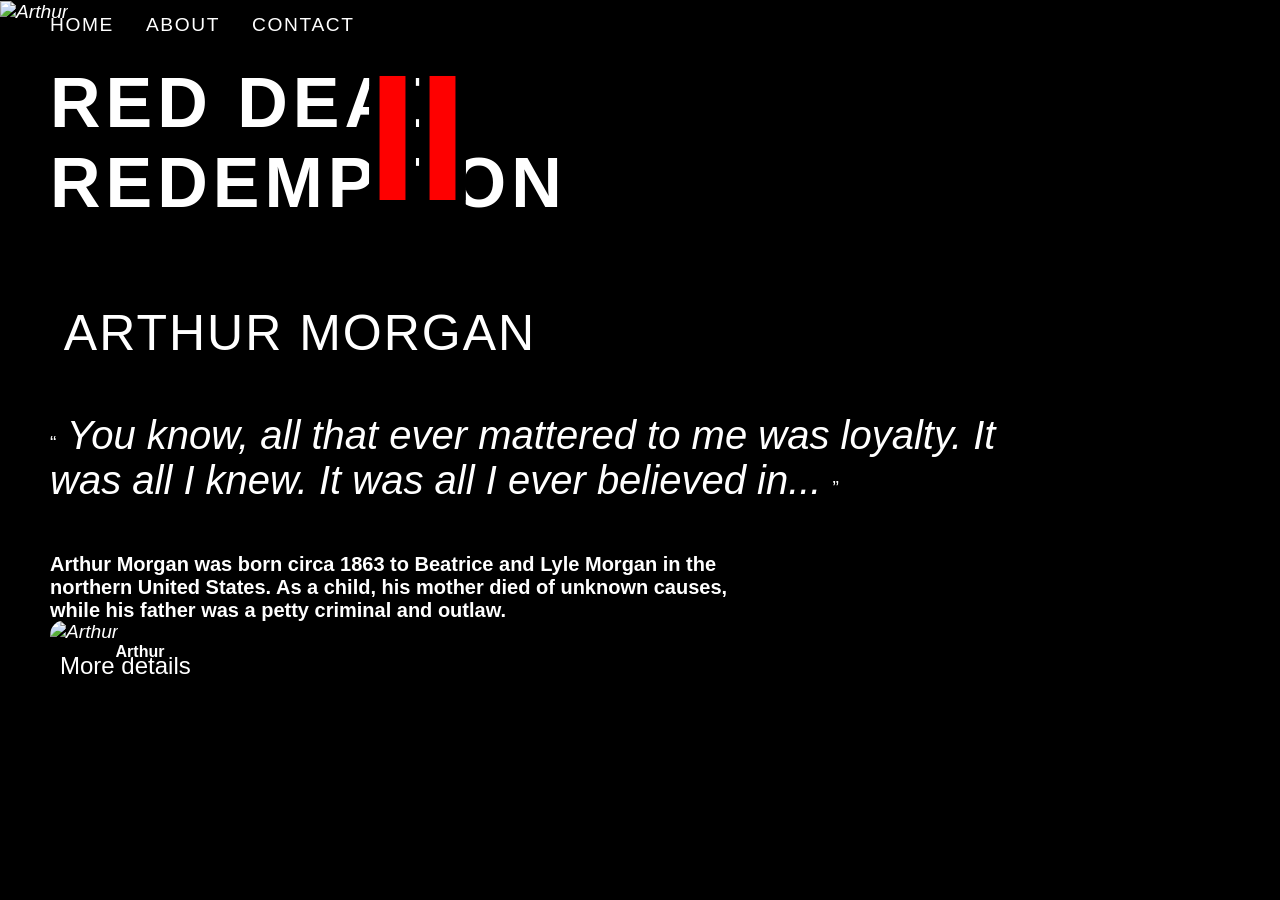
==== AnimatedSlider/index.html @ 1285ab34 "Add files via upload" ====
<!DOCTYPE html>
<html lang="en">
<head>
    <meta charset="UTF-8">
    <meta name="viewport" content="width=device-width, initial-scale=1.0">
    <title>Animated Slider</title>
    <link href="https://fonts.cdnfonts.com/css/chinese-rocks" rel="stylesheet">
    <link href="https://fonts.cdnfonts.com/css/sf-speakeasy-2" rel="stylesheet">
    <link rel="stylesheet" href="reset.css">
    <link rel="stylesheet" href="style.css">
    <script src="script.js"></script>
</head>
<body>
    <header>
        <nav>
            <a href="#">Home</a>
            <a href="#">About</a>
            <a href="#">Contact</a>
        </nav>
    </header>


    <div class="slider">
        <div class="list">
            <div class="item">
            <img src="img/Arthur.jpg" alt="Arthur">
            <div class="detail">
                <div class="title">Red Dead <br>Redemption<h1>II</h1></div>
                <div class="name">Arthur Morgan</div>
                <q class="quote"><i> You know, all that ever mattered to me was loyalty.
                    It was all I knew. It was all I ever believed in... </i></q>
                <p class="desc">Arthur Morgan was born circa 1863 to Beatrice and Lyle Morgan in the northern United States. As a child, his mother died of unknown causes, while his father was a petty criminal and outlaw.</p>
                <a href="https://reddead.fandom.com/wiki/Arthur_Morgan#History" class="more">More details</a>
            </div>
            <!-- </div>
            <div class="item"></div>
            <img src="img/Dutch.jpg" alt="Dutch">
            <div class="detail">
                <div class="title">Red Dead <br>Redemption<h1>II</h1></div>
                <div class="name">Dutch van der Linde</div>
                <q class="quote"><i> You kill, I kill. You rob, I rob. Only difference I can see is I choose whom I kill, and rob, while you destroy everything in your path. </i></q>
                <p class="desc">Dutch was born to a woman of English descent named Greta and a father of Dutch ancestry somewhere near Philadelphia. His father fought for the Union in the American Civil War and died in a battle that occurred in Pennsylvania; 
                    because of his father's death, Van der Linde developed a sworn grudge against Southerners.</p>
                <a href="https://reddead.fandom.com/wiki/Dutch_van_der_Linde#History" class="more">More details</a>
            </div> -->
        </div>
        </div>

        <div class="thumbnail">
            <div class="item-tmb">
                <img src="img/Arthur.jpg" alt="Arthur" class="img-tmb">
                <div class="detail-tmb">
                    <div class="name-tmb">Arthur</div>
                </div>
            </div>
        </div>
    </div>


</body>
</html>
---- AnimatedSlider/style.css ----
@import url('https://fonts.cdnfonts.com/css/chinese-rocks');
@import url('https://fonts.cdnfonts.com/css/sf-speakeasy-2');
@import url('https://fonts.googleapis.com/css2?family=Poppins:ital,wght@0,100;0,200;0,300;0,400;0,500;0,600;0,700;0,800;0,900;1,100;1,200;1,300;1,400;1,500;1,600;1,700;1,800;1,900&display=swap');
@import url('https://ufonts.com/fonts/toronto-gothic.html');

body {
    font-family: 'Chinese Rocks Rg', sans-serif;
    font-weight: 500;
    background-color: #000;
    color: #fff;
    font-size: 1.2rem;                                            
}

header {
    width: 1200px;
    max-width: 80%;
    height: 50px;
    display: flex;
    align-items: center;
    position: relative;
    z-index: 999;
}

header nav{
    display: flex;
    gap: 2rem;
    margin-left: 50px;
}

header nav a {
    text-decoration: none;
    text-transform: uppercase;
    color: white;
    letter-spacing: 0.1rem;
}

/* slider */
.slider {
    width: 100vw;
    height: 100vh;
    overflow: hidden;
    margin-top: -50px;
    position: relative;
}

.slider .list .item{
    position: absolute;
    inset: 0 0 0 0;
}

.slider .list .item img {
    width: 100%;
    height: 100%;
    object-fit: cover;
}

.slider .list .item .detail {
    position: absolute;
    width: 1200px;
    max-width: 80%;
    margin: auto;
    top: 7%;
    margin-left: 50px;
}

.title{
    font-size: 70px;
    font-weight: 600;
    text-transform: uppercase;
    letter-spacing: 5px;
    margin-bottom: 80px;
    text-shadow: 
        10px 10px 0 #000, 
       -10px -10px 0 #000,  
        10px -10px 0 #000,  
       -10px  10px 0 #000,  
        10px  10px 0 #000,  
       -10px -10px 0 #000,  
        10px -10px 0 #000,  
       -10px  10px 0 #000,  
        10px  0px 0 #000,  
       -10px  0px 0 #000,  
        0px  10px 0 #000,  
        0px -10px 0 #000,  
        7px 7px 0 #000, 
       -7px -7px 0 #000,  
        7px -7px 0 #000,  
       -7px  7px 0 #000,  
        7px  7px 0 #000,  
       -7px -7px 0 #000,  
        7px -7px 0 #000,  
       -7px  7px 0 #000,  
        7px  0px 0 #000,  
       -7px  0px 0 #000,  
        0px  7px 0 #000,  
        0px -7px 0 #000; 
}    
h1 {
    font-size: 180px;
    position: absolute;
    margin-left: 31%;
    top: -29px;
    font-family: 'SF Speakeasy', sans-serif;
    letter-spacing: 0px;
    color:#FE0000;
    text-shadow: 
        10px 10px 0 #000, 
       -10px -10px 0 #000,  
        10px -10px 0 #000,  
       -10px  10px 0 #000,  
        10px  10px 0 #000,  
       -10px -10px 0 #000,  
        10px -10px 0 #000,  
       -10px  10px 0 #000,  
        10px  0px 0 #000,  
       -10px  0px 0 #000,  
        0px  10px 0 #000,  
        0px -10px 0 #000,  
        7px 7px 0 #000, 
       -7px -7px 0 #000,  
        7px -7px 0 #000,  
       -7px  7px 0 #000,  
        7px  7px 0 #000,  
       -7px -7px 0 #000,  
        7px -7px 0 #000,  
       -7px  7px 0 #000,  
        7px  0px 0 #000,  
       -7px  0px 0 #000,  
        0px  7px 0 #000,  
        0px -7px 0 #000;
}

.name {
    border-radius: 5px;
    text-align: center;
    width: 500px;
    font-size: 50px;
    letter-spacing: 2px;
    text-transform: uppercase;
    line-height: 50px;
    margin-bottom: 50px;
    background-color: #000;
    padding: 5px;
    color: #fff;
}


.desc {
    font-size: 20px;
    letter-spacing: 0;
    font-weight: 600;
    font-family: 'TorontoGothic', sans-serif;
    width: 70%;
    margin-top: 50px;
    margin-bottom: 30px;
}

q.quote i {
    font-size: 40px;
    width: 600px;
}

.more {
    font-size: 24px;
    text-decoration: none;
    color: white;
    background-color: black;
    padding: 10px;
    border-radius: 5px;
}

.more:hover {
    color: #000;
    background-color: #FE0000;
    transition: 0.75s;
}

/* thumbnail */

.thumbnail {
    position: absolute;
    bottom: 50px;
    left: 50px;
    width: max-content;
    display: flex;
    gap: 20px;
    z-index: 1;
}

.thumbnail .item-tmb {
    width: 180px;
    height: 220px;
    flex-shrink: 0;
    position: relative;
    border-radius: 15px;
    overflow: hidden;
    bottom: 10px;
}

.thumbnail .item-tmb .img-tmb {
    width: 100%;
    height: 100%;
    object-fit: cover;
    border: 15px;
    object-position: right center;
}

.thumbnail .item-tmb .detail-tmb{
    position: absolute;
    border: 15px;
    left: 10px;
    right: 10px;
}

.thumbnail .item-tmb .detail-tmb .name-tmb {
    font-weight: 900;
    font-size: 1rem;
    text-align: center;
    margin-bottom: 5px;
    text-shadow: 1px 1px 1px #000;
    color: #fff;
}
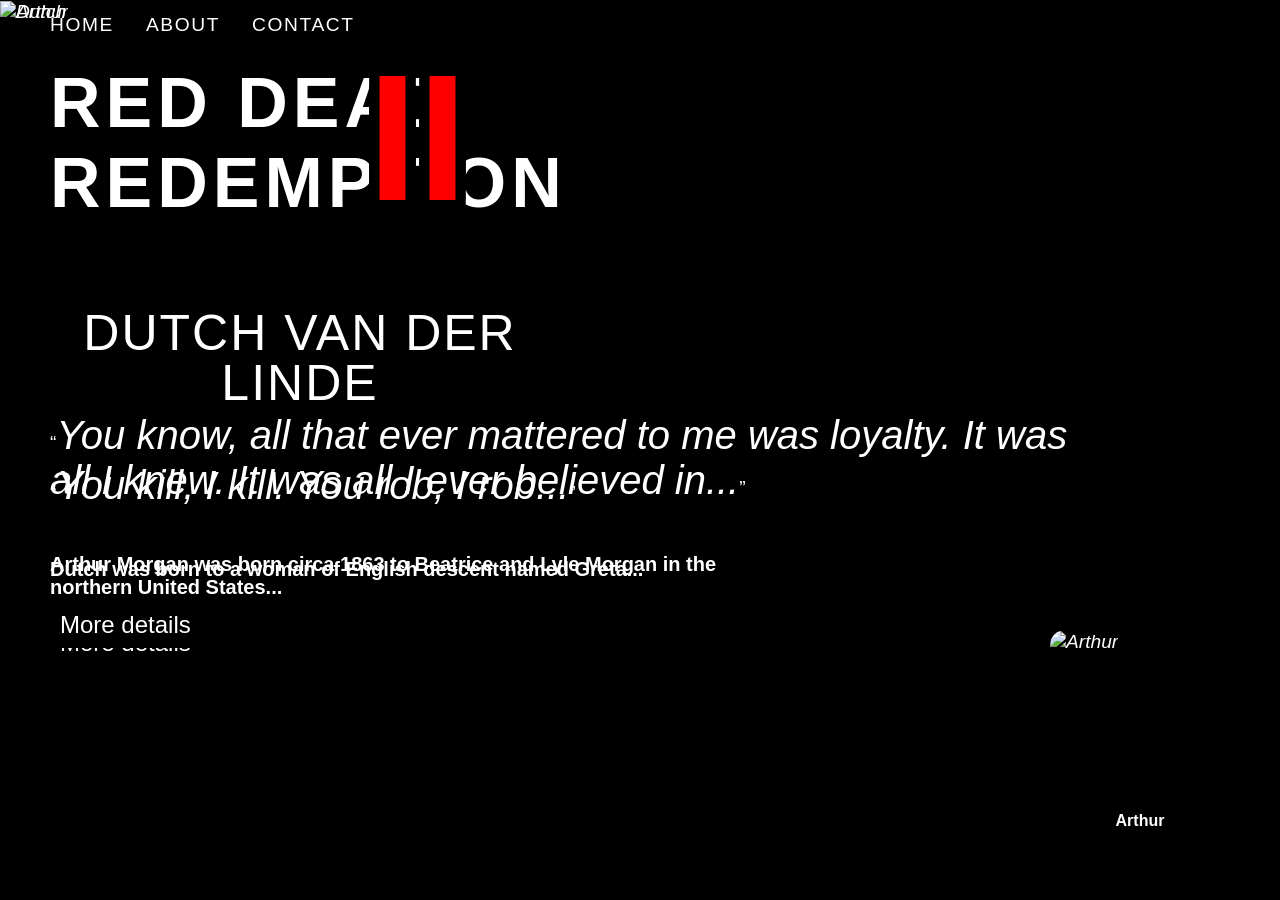
==== commit ed60665a: "Add files via upload" ====
--- a/AnimatedSlider/index.html
+++ b/AnimatedSlider/index.html
@@ -23,28 +23,28 @@
     <div class="slider">
         <div class="list">
             <div class="item">
-            <img src="img/Arthur.jpg" alt="Arthur">
-            <div class="detail">
-                <div class="title">Red Dead <br>Redemption<h1>II</h1></div>
-                <div class="name">Arthur Morgan</div>
-                <q class="quote"><i> You know, all that ever mattered to me was loyalty.
-                    It was all I knew. It was all I ever believed in... </i></q>
-                <p class="desc">Arthur Morgan was born circa 1863 to Beatrice and Lyle Morgan in the northern United States. As a child, his mother died of unknown causes, while his father was a petty criminal and outlaw.</p>
-                <a href="https://reddead.fandom.com/wiki/Arthur_Morgan#History" class="more">More details</a>
+                <img src="img/Arthur.jpg" alt="Arthur">
+                <div class="detail">
+                    <div class="title">Red Dead <br>Redemption<h1>II</h1></div>
+                    <div class="name">Arthur Morgan</div>
+                    <q class="quote"><i>You know, all that ever mattered to me was loyalty. It was all I knew. It was all I ever believed in...</i></q>
+                    <p class="desc">Arthur Morgan was born circa 1863 to Beatrice and Lyle Morgan in the northern United States...</p>
+                    <a href="https://reddead.fandom.com/wiki/Arthur_Morgan#History" class="more">More details</a>
+                </div>
             </div>
-            <!-- </div>
-            <div class="item"></div>
-            <img src="img/Dutch.jpg" alt="Dutch">
-            <div class="detail">
-                <div class="title">Red Dead <br>Redemption<h1>II</h1></div>
-                <div class="name">Dutch van der Linde</div>
-                <q class="quote"><i> You kill, I kill. You rob, I rob. Only difference I can see is I choose whom I kill, and rob, while you destroy everything in your path. </i></q>
-                <p class="desc">Dutch was born to a woman of English descent named Greta and a father of Dutch ancestry somewhere near Philadelphia. His father fought for the Union in the American Civil War and died in a battle that occurred in Pennsylvania; 
-                    because of his father's death, Van der Linde developed a sworn grudge against Southerners.</p>
-                <a href="https://reddead.fandom.com/wiki/Dutch_van_der_Linde#History" class="more">More details</a>
-            </div> -->
+            <div class="item">
+                <img src="img/Dutch.jpg" alt="Dutch">
+                <div class="detail">
+                    <div class="title">Red Dead <br>Redemption<h1>II</h1></div>
+                    <div class="name">Dutch van der Linde</div>
+                    <q class="quote"><i>You kill, I kill. You rob, I rob...</i></q>
+                    <p class="desc">Dutch was born to a woman of English descent named Greta...</p>
+                    <a href="https://reddead.fandom.com/wiki/Dutch_van_der_Linde#History" class="more">More details</a>
+                </div>
+            </div>
         </div>
-        </div>
+    </div>
+    
 
         <div class="thumbnail">
             <div class="item-tmb">
--- a/AnimatedSlider/style.css
+++ b/AnimatedSlider/style.css
@@ -43,18 +43,17 @@
     position: relative;
 }
 
-.slider .list .item{
+.item{
     position: absolute;
     inset: 0 0 0 0;
 }
 
-.slider .list .item img {
+img {
     width: 100%;
     height: 100%;
     object-fit: cover;
 }
-
-.slider .list .item .detail {
+.detail {
     position: absolute;
     width: 1200px;
     max-width: 80%;
@@ -180,7 +179,7 @@
 .thumbnail {
     position: absolute;
     bottom: 50px;
-    left: 50px;
+    right: 50px;
     width: max-content;
     display: flex;
     gap: 20px;
@@ -194,22 +193,22 @@
     position: relative;
     border-radius: 15px;
     overflow: hidden;
-    bottom: 10px;
 }
 
 .thumbnail .item-tmb .img-tmb {
     width: 100%;
     height: 100%;
     object-fit: cover;
-    border: 15px;
     object-position: right center;
 }
 
 .thumbnail .item-tmb .detail-tmb{
     position: absolute;
-    border: 15px;
     left: 10px;
     right: 10px;
+    bottom: 10px;
+    padding: 5px;
+    border-radius: 5px;
 }
 
 .thumbnail .item-tmb .detail-tmb .name-tmb {
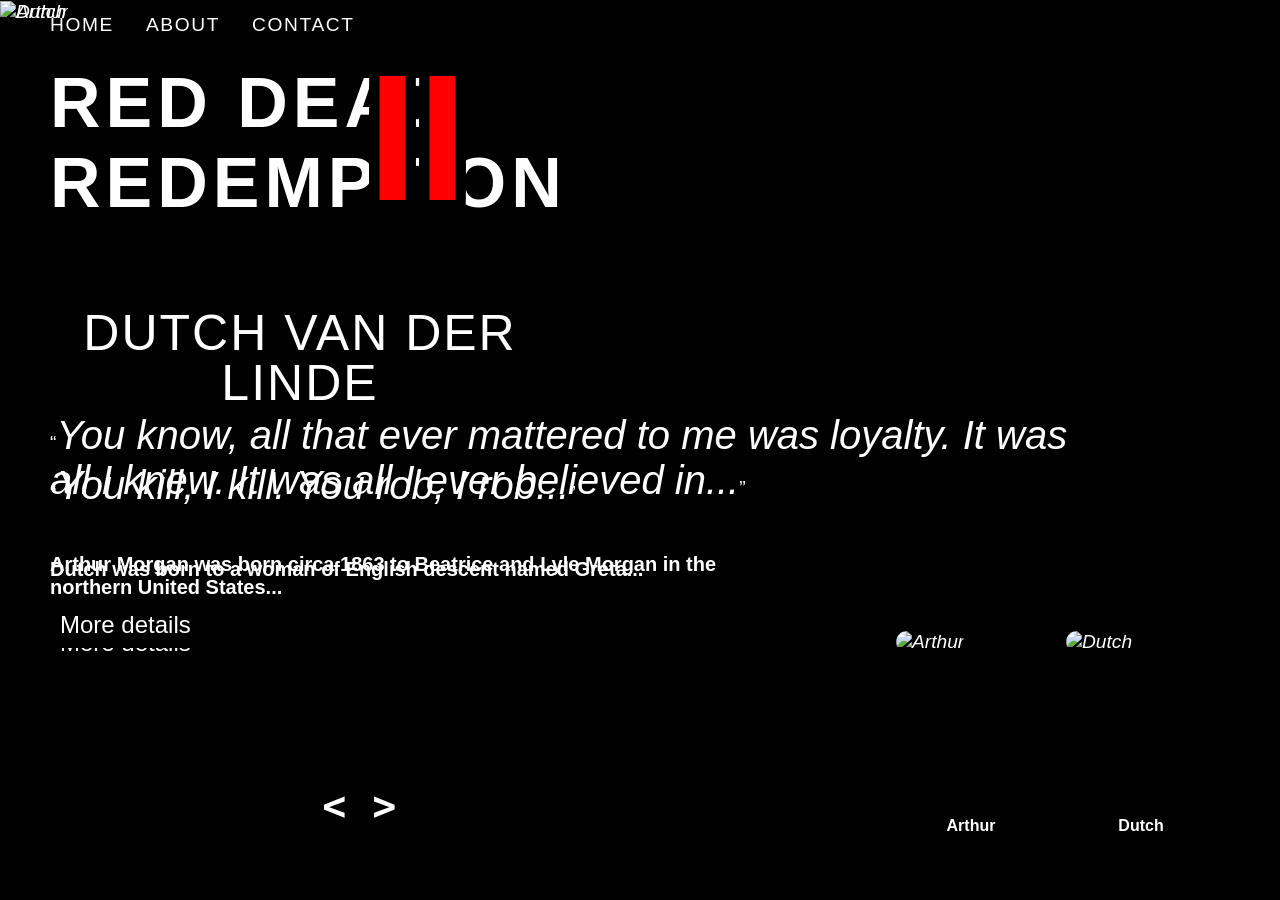
==== commit 6bd130ec: "Add files via upload" ====
--- a/AnimatedSlider/index.html
+++ b/AnimatedSlider/index.html
@@ -43,9 +43,8 @@
                 </div>
             </div>
         </div>
-    </div>
-    
-
+        
+        
         <div class="thumbnail">
             <div class="item-tmb">
                 <img src="img/Arthur.jpg" alt="Arthur" class="img-tmb">
@@ -53,9 +52,18 @@
                     <div class="name-tmb">Arthur</div>
                 </div>
             </div>
+            <div class="item-tmb">
+                <img src="img/Dutch.jpg" alt="Dutch" class="img-tmb">
+                <div class="detail-tmb">
+                    <div class="name-tmb">Dutch</div>
+                </div>
+            </div>
+        </div>
+        <div class="arrows">
+            <button id="prev">&lt;</button>
+            <button id="next">&gt;</button>
         </div>
     </div>
 
-
 </body>
 </html>
--- a/AnimatedSlider/style.css
+++ b/AnimatedSlider/style.css
@@ -38,8 +38,8 @@
 .slider {
     width: 100vw;
     height: 100vh;
+    margin-top: -50px;
     overflow: hidden;
-    margin-top: -50px;
     position: relative;
 }
 
@@ -179,43 +179,70 @@
 .thumbnail {
     position: absolute;
     bottom: 50px;
-    right: 50px;
+    left: 70%;
     width: max-content;
     display: flex;
     gap: 20px;
-    z-index: 1;
-}
-
-.thumbnail .item-tmb {
-    width: 180px;
+    z-index: 999;
+}
+
+.item-tmb {
+    width: 150px;
     height: 220px;
     flex-shrink: 0;
     position: relative;
-    border-radius: 15px;
-    overflow: hidden;
-}
-
-.thumbnail .item-tmb .img-tmb {
+}
+
+.img-tmb {
     width: 100%;
     height: 100%;
+    border-radius: 15px;
     object-fit: cover;
     object-position: right center;
 }
 
-.thumbnail .item-tmb .detail-tmb{
+.detail-tmb{
     position: absolute;
     left: 10px;
     right: 10px;
     bottom: 10px;
-    padding: 5px;
-    border-radius: 5px;
-}
-
-.thumbnail .item-tmb .detail-tmb .name-tmb {
+}
+
+.name-tmb {
     font-weight: 900;
     font-size: 1rem;
     text-align: center;
     margin-bottom: 5px;
     text-shadow: 1px 1px 1px #000;
     color: #fff;
+}
+
+.arrows {
+    position: absolute;
+    top: 87%;
+    right: 52%;
+    width: 300px;
+    max-width: 30%;
+    display: flex;
+    align-items: center;
+    gap: 10px;
+}
+
+button {
+    font-weight: 900;
+    font-size: 40px;
+    width: 40px;
+    height: 40px;
+    border-radius: 50%;
+    border: none;
+    font-family: monospace;
+    background: transparent;
+    color: #fff;
+    cursor: pointer;
+    z-index: 100;
+    transition: 0.75s;
+}
+
+.arrows button:hover {
+    color: #000;
 }
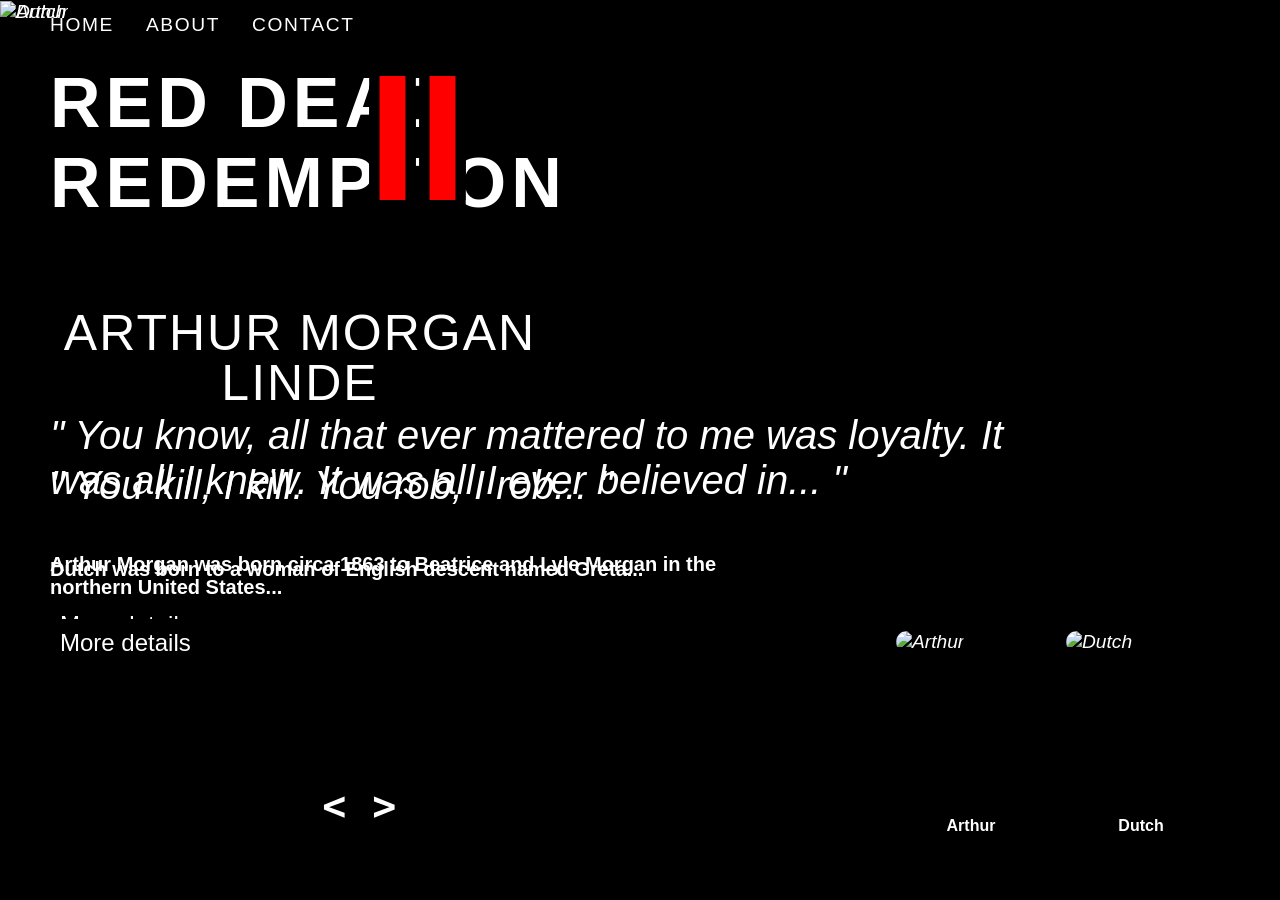
==== commit ad4f20e7: "Add files via upload" ====
--- a/AnimatedSlider/index.html
+++ b/AnimatedSlider/index.html
@@ -27,7 +27,7 @@
                 <div class="detail">
                     <div class="title">Red Dead <br>Redemption<h1>II</h1></div>
                     <div class="name">Arthur Morgan</div>
-                    <q class="quote"><i>You know, all that ever mattered to me was loyalty. It was all I knew. It was all I ever believed in...</i></q>
+                    <i class="quote">" You know, all that ever mattered to me was loyalty. It was all I knew. It was all I ever believed in... "</i>
                     <p class="desc">Arthur Morgan was born circa 1863 to Beatrice and Lyle Morgan in the northern United States...</p>
                     <a href="https://reddead.fandom.com/wiki/Arthur_Morgan#History" class="more">More details</a>
                 </div>
@@ -37,7 +37,7 @@
                 <div class="detail">
                     <div class="title">Red Dead <br>Redemption<h1>II</h1></div>
                     <div class="name">Dutch van der Linde</div>
-                    <q class="quote"><i>You kill, I kill. You rob, I rob...</i></q>
+                    <i class="quote">" You kill, I kill. You rob, I rob... "</i>
                     <p class="desc">Dutch was born to a woman of English descent named Greta...</p>
                     <a href="https://reddead.fandom.com/wiki/Dutch_van_der_Linde#History" class="more">More details</a>
                 </div>
--- a/AnimatedSlider/style.css
+++ b/AnimatedSlider/style.css
@@ -154,7 +154,7 @@
     margin-bottom: 30px;
 }
 
-q.quote i {
+.quote {
     font-size: 40px;
     width: 600px;
 }
@@ -245,4 +245,28 @@
 
 .arrows button:hover {
     color: #000;
+}
+
+/* Starting animation */
+.item:nth-child(1) {
+    z-index: 1;
+}
+
+.item:nth-child(1) .title,
+.item:nth-child(1) .name,
+.item:nth-child(1) .quote,
+.item:nth-child(1) .desc,
+.item:nth-child(1) .more {
+    transform: translateY(75px);
+    filter: blur(75px);
+    opacity: 0;
+    animation: showDetail 0.75s 1s linear 1 forwards;
+}
+
+@keyframes showDetail {
+    to{
+    transform: translateY(0);
+    filter: blur(0);
+    opacity: 1;
+    }
 }
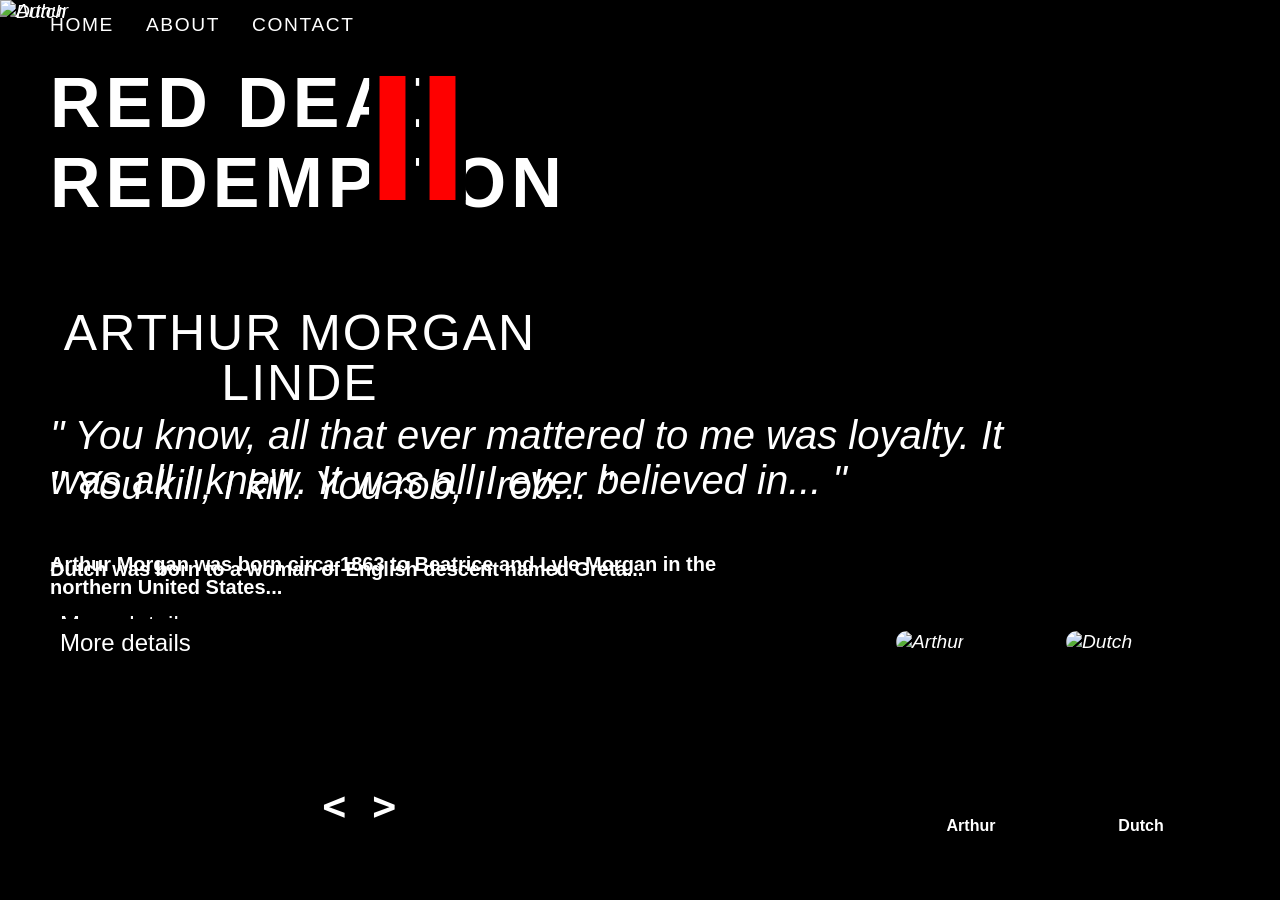
==== commit 7a5e4a47: "Add files via upload" ====
--- a/AnimatedSlider/index.html
+++ b/AnimatedSlider/index.html
@@ -20,7 +20,7 @@
     </header>
 
 
-    <div class="slider">
+    <div class="slider prev">
         <div class="list">
             <div class="item">
                 <img src="img/Arthur.jpg" alt="Arthur">
--- a/AnimatedSlider/style.css
+++ b/AnimatedSlider/style.css
@@ -269,4 +269,118 @@
     filter: blur(0);
     opacity: 1;
     }
+}
+
+.item:nth-child(1) .title {
+    animation-delay: 0.75s;
+}
+.item:nth-child(1) .name {
+    animation-delay: 1s;
+}
+.item:nth-child(1) .quote {
+    animation-delay: 1.25s;
+}
+.item:nth-child(1) .desc {
+    animation-delay: 1.5s;
+}
+.item:nth-child(1) .more {
+    animation-delay: 1.75;
+}
+
+/* action next */
+
+.item:nth-child(1) > img {
+    width: 150px;
+    height: 220px;
+    position: absolute;
+    left: 70%;
+    bottom: 50px;
+    border-radius: 15px;
+    animation: growImage 0.5s linear 1 forwards;
+}
+
+@keyframes growImage {
+    to {
+        width: 100%;
+        height: 100%;
+        left: 0;
+        bottom: 0;
+        border-radius: 0;
+    }
+}
+
+.item:nth-last-child() {
+    width: 0;
+    overflow: hidden;
+    opacity: 0;
+    animation: showTmb 0.5s linear 1 forwards;
+}
+
+@keyframes showTmb {
+    to {
+        width: 150px;
+        opacity: 1;
+    }
+}
+
+/* action next */
+
+.slider.next .thumbnail {
+    transform: translateX(150px);
+    animation: transformTmb 0.5s linear 1 forwards;
+}
+
+@keyframes transformTmb {
+    to {
+        transform: translateX(0);
+    }
+}
+
+/* action prev */
+
+.item:nth-child(2) {
+    z-index: 2;
+}
+
+.item:nth-child(2) > img{
+    position: absolute;
+    bottom: 0;
+    left: 0;
+    animation: shrinkImg 0.5s linear 1 forwards;
+}
+
+@keyframes shrinkImg {
+    to {
+        width: 150px;
+        height: 220px;
+        border-radius: 15px;
+        left: 70%;
+        bottom: 50px;
+    }
+}
+
+.slider.prev .thumbnail .item:nth-child(1) {
+    width: 0;
+    overflow: hidden;
+    opacity: 0;
+    animation: showTmb 0.5s linear 1 forwards;
+}
+
+.slider.prev .item:nth-child(1) .title,
+.slider.prev .item:nth-child(1) .name,
+.slider.prev .item:nth-child(1) .quote,
+.slider.prev .item:nth-child(1) .desc,
+.slider.prev .item:nth-child(1) .more {
+    transform: translateY(75px);
+    filter: blur(75px);
+    opacity: 0;
+    animation: showDetail 0.75s 1s linear 1 forwards;
+}
+
+@keyframes showDetail {
+    to{
+    transform: translateY(0);
+    filter: blur(0);
+    opacity: 1;
+    }
 }
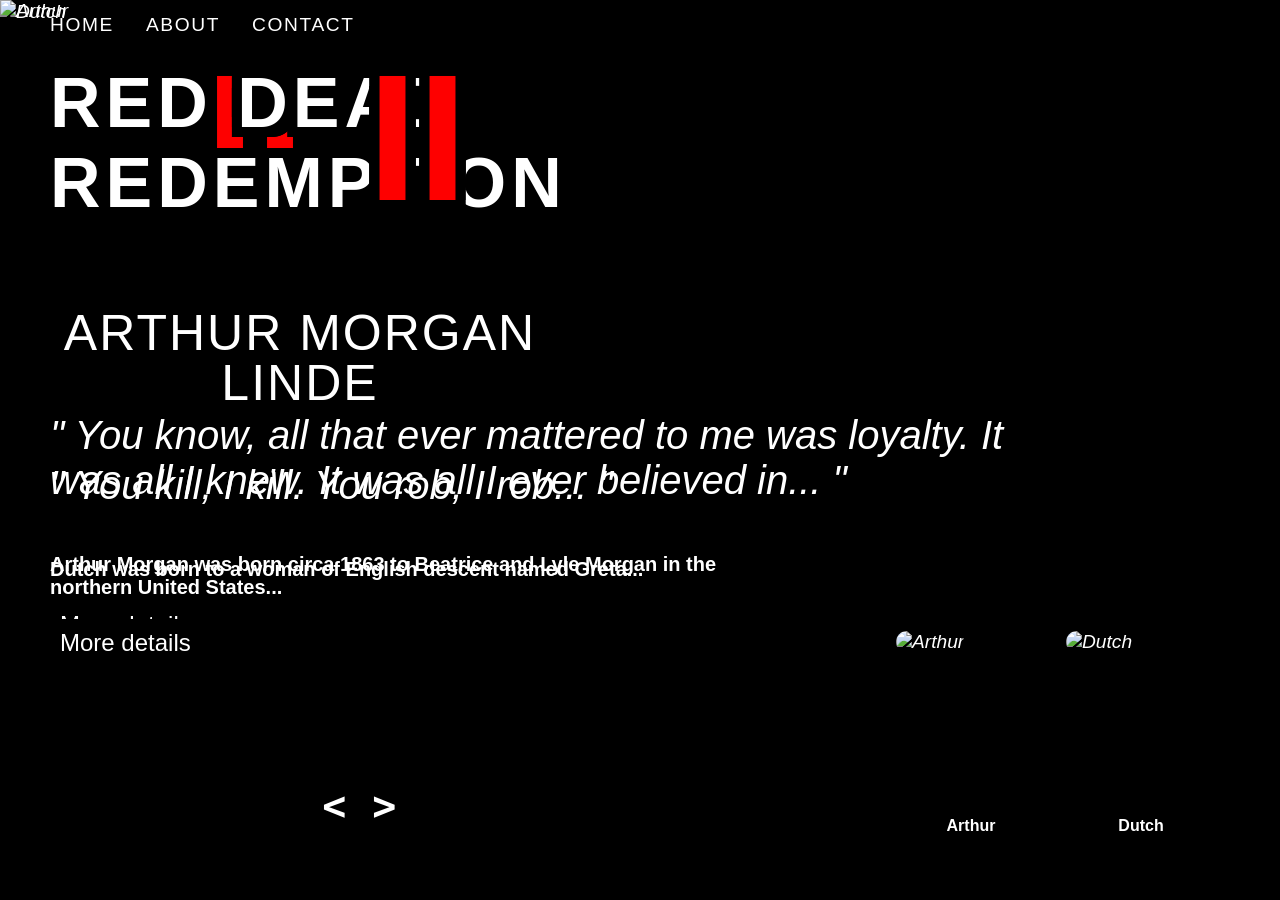
==== commit 9241ebb6: "Add files via upload" ====
--- a/AnimatedSlider/index.html
+++ b/AnimatedSlider/index.html
@@ -20,12 +20,13 @@
     </header>
 
 
-    <div class="slider prev">
+    <div class="slider next">
         <div class="list">
             <div class="item">
                 <img src="img/Arthur.jpg" alt="Arthur">
                 <div class="detail">
-                    <div class="title">Red Dead <br>Redemption<h1>II</h1></div>
+                    <div class="title">Red Dead Redemption</div>
+                    <h1>II</h1>
                     <div class="name">Arthur Morgan</div>
                     <i class="quote">" You know, all that ever mattered to me was loyalty. It was all I knew. It was all I ever believed in... "</i>
                     <p class="desc">Arthur Morgan was born circa 1863 to Beatrice and Lyle Morgan in the northern United States...</p>
@@ -63,6 +64,9 @@
             <button id="prev">&lt;</button>
             <button id="next">&gt;</button>
         </div>
+
+        <div class="loader"></div>
+
     </div>
 
 </body>
--- a/AnimatedSlider/style.css
+++ b/AnimatedSlider/style.css
@@ -63,6 +63,10 @@
 }
 
 .title{
+    width:500px;
+    position: relative;
+    display: flex;
+    align-items:center;
     font-size: 70px;
     font-weight: 600;
     text-transform: uppercase;
@@ -95,6 +99,8 @@
         0px -7px 0 #000; 
 }    
 h1 {
+    width: 350px;
+    position: center;
     font-size: 180px;
     position: absolute;
     margin-left: 31%;
@@ -289,7 +295,7 @@
 
 /* action next */
 
-.item:nth-child(1) > img {
+.slider.next .list .item:nth-child(1) > img {
     width: 150px;
     height: 220px;
     position: absolute;
@@ -309,7 +315,7 @@
     }
 }
 
-.item:nth-last-child() {
+.slider.next .thumbnail .item:nth-last-child(1) {
     width: 0;
     overflow: hidden;
     opacity: 0;
@@ -338,11 +344,11 @@
 
 /* action prev */
 
-.item:nth-child(2) {
+.slider.prev .list .item:nth-child(2) {
     z-index: 2;
 }
 
-.item:nth-child(2) > img{
+.slider.prev .list .item:nth-child(2) > img{
     position: absolute;
     bottom: 0;
     left: 0;
@@ -366,21 +372,71 @@
     animation: showTmb 0.5s linear 1 forwards;
 }
 
-.slider.prev .item:nth-child(1) .title,
-.slider.prev .item:nth-child(1) .name,
-.slider.prev .item:nth-child(1) .quote,
-.slider.prev .item:nth-child(1) .desc,
-.slider.prev .item:nth-child(1) .more {
-    transform: translateY(75px);
-    filter: blur(75px);
+.slider.prev .item:nth-child(2) .title,
+.slider.prev .item:nth-child(2) .name,
+.slider.prev .item:nth-child(2) .quote,
+.slider.prev .item:nth-child(2) .desc,
+.slider.prev .item:nth-child(2) .more {
+    animation: hideDetail 0.5s 1s linear 1 forwards;
+}
+
+@keyframes hideDetail {
+    to{
+    transform: translateY(-150px);
+    filter: blur(20px);
     opacity: 0;
-    animation: showDetail 0.75s 1s linear 1 forwards;
-}
-
-@keyframes showDetail {
-    to{
-    transform: translateY(0);
-    filter: blur(0);
-    opacity: 1;
+    }
+}
+
+.slider.next .arrows button, 
+.slider.prev .arrows button {
+    pointer-events: none;
+}
+
+.loader {
+    width: 0;
+    height: 3px;
+    background-color: #fff;
+    position: absolute;
+    z-index: 999;
+    top: 0;
+    left: 0;
+}
+
+.slider.next .loader,
+.slider.prev .loader {
+    width: 100%;
+    animation: loadTime 2s linear 1 forwards;
+}
+
+@keyframes loadTime {
+    to {
+        width: 0;
+    }
+}
+
+/* Mobile screen */
+
+@media screen and (max-width: 678px) {
+    .slider .list .item .detail .title {
+        margin-top: 20px;
+        width: 300px;
+        font-size: 35px;
+        left: 10px;
+    }
+
+    .slider .list .item .detail .name {
+        font-weight: 600;
+        width: 275px;
+        position: center;
+        font-size: 24px;
+        letter-spacing: 2px;
+    }
+
+    .slider .list .item .detail h1 {
+        width: 300px;
+        font-size: 90px;
+        left: 135px;
+        top: 5px;
     }
 }
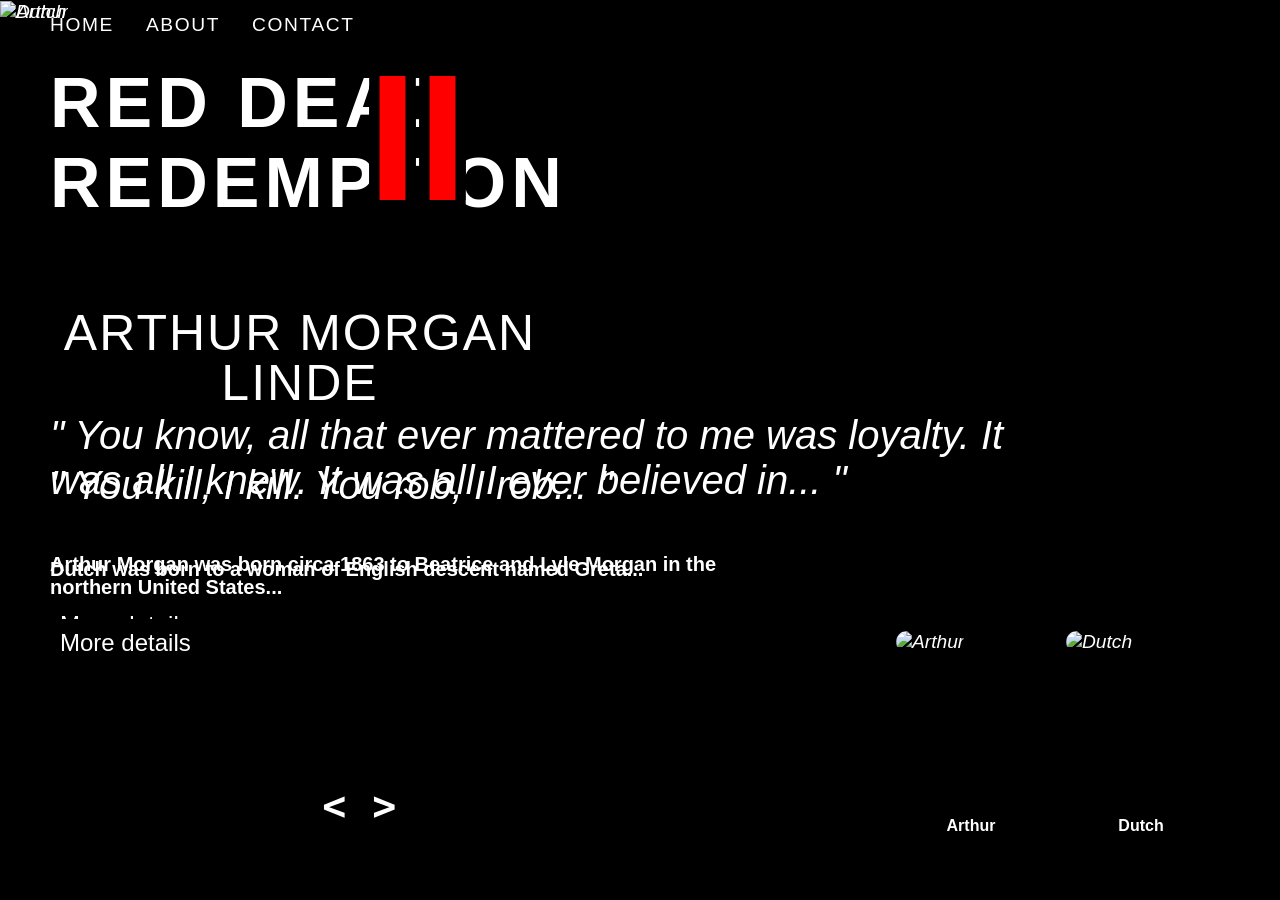
==== commit 8aae2b0d: "Add files via upload" ====
--- a/AnimatedSlider/index.html
+++ b/AnimatedSlider/index.html
@@ -8,7 +8,7 @@
     <link href="https://fonts.cdnfonts.com/css/sf-speakeasy-2" rel="stylesheet">
     <link rel="stylesheet" href="reset.css">
     <link rel="stylesheet" href="style.css">
-    <script src="script.js"></script>
+    
 </head>
 <body>
     <header>
@@ -20,7 +20,7 @@
     </header>
 
 
-    <div class="slider next">
+    <div class="slider">
         <div class="list">
             <div class="item">
                 <img src="img/Arthur.jpg" alt="Arthur">
@@ -36,7 +36,8 @@
             <div class="item">
                 <img src="img/Dutch.jpg" alt="Dutch">
                 <div class="detail">
-                    <div class="title">Red Dead <br>Redemption<h1>II</h1></div>
+                    <div class="title">Red Dead <br>Redemption</div>
+                    <h1>II</h1>
                     <div class="name">Dutch van der Linde</div>
                     <i class="quote">" You kill, I kill. You rob, I rob... "</i>
                     <p class="desc">Dutch was born to a woman of English descent named Greta...</p>
@@ -68,6 +69,6 @@
         <div class="loader"></div>
 
     </div>
-
+    <script src="script.js"></script>
 </body>
 </html>
--- a/AnimatedSlider/style.css
+++ b/AnimatedSlider/style.css
@@ -262,7 +262,8 @@
 .item:nth-child(1) .name,
 .item:nth-child(1) .quote,
 .item:nth-child(1) .desc,
-.item:nth-child(1) .more {
+.item:nth-child(1) .more,
+.item:nth-child(1) h1 {
     transform: translateY(75px);
     filter: blur(75px);
     opacity: 0;
@@ -280,6 +281,9 @@
 .item:nth-child(1) .title {
     animation-delay: 0.75s;
 }
+.item:nth-child(1) h1{
+    animation-delay: 1s;
+}
 .item:nth-child(1) .name {
     animation-delay: 1s;
 }
@@ -302,7 +306,7 @@
     left: 70%;
     bottom: 50px;
     border-radius: 15px;
-    animation: growImage 0.5s linear 1 forwards;
+    animation: growImage 0.75s linear 1 forwards;
 }
 
 @keyframes growImage {
@@ -319,7 +323,7 @@
     width: 0;
     overflow: hidden;
     opacity: 0;
-    animation: showTmb 0.5s linear 1 forwards;
+    animation: showTmb 0.75s linear 1 forwards;
 }
 
 @keyframes showTmb {
@@ -333,7 +337,7 @@
 
 .slider.next .thumbnail {
     transform: translateX(150px);
-    animation: transformTmb 0.5s linear 1 forwards;
+    animation: transformTmb 0.75s linear 1 forwards;
 }
 
 @keyframes transformTmb {
@@ -352,7 +356,7 @@
     position: absolute;
     bottom: 0;
     left: 0;
-    animation: shrinkImg 0.5s linear 1 forwards;
+    animation: shrinkImg 0.75s linear 1 forwards;
 }
 
 @keyframes shrinkImg {
@@ -369,15 +373,16 @@
     width: 0;
     overflow: hidden;
     opacity: 0;
-    animation: showTmb 0.5s linear 1 forwards;
+    animation: showTmb 0.75s linear 1 forwards;
 }
 
 .slider.prev .item:nth-child(2) .title,
 .slider.prev .item:nth-child(2) .name,
 .slider.prev .item:nth-child(2) .quote,
 .slider.prev .item:nth-child(2) .desc,
-.slider.prev .item:nth-child(2) .more {
-    animation: hideDetail 0.5s 1s linear 1 forwards;
+.slider.prev .item:nth-child(2) .more,
+.slider.prev .item:nth-child(2) h1 {
+    animation: hideDetail 0.75s 1s linear 1 forwards;
 }
 
 @keyframes hideDetail {
@@ -418,6 +423,8 @@
 /* Mobile screen */
 
 @media screen and (max-width: 678px) {
+
+    
     .slider .list .item .detail .title {
         margin-top: 20px;
         width: 300px;
@@ -431,6 +438,7 @@
         position: center;
         font-size: 24px;
         letter-spacing: 2px;
+        top: 20px;
     }
 
     .slider .list .item .detail h1 {
@@ -439,4 +447,12 @@
         left: 135px;
         top: 5px;
     }
+
+    .quote {
+        font-size: 20px;
+    }
+
+    .desc {
+        font-size: 14px;
+    }
 }
